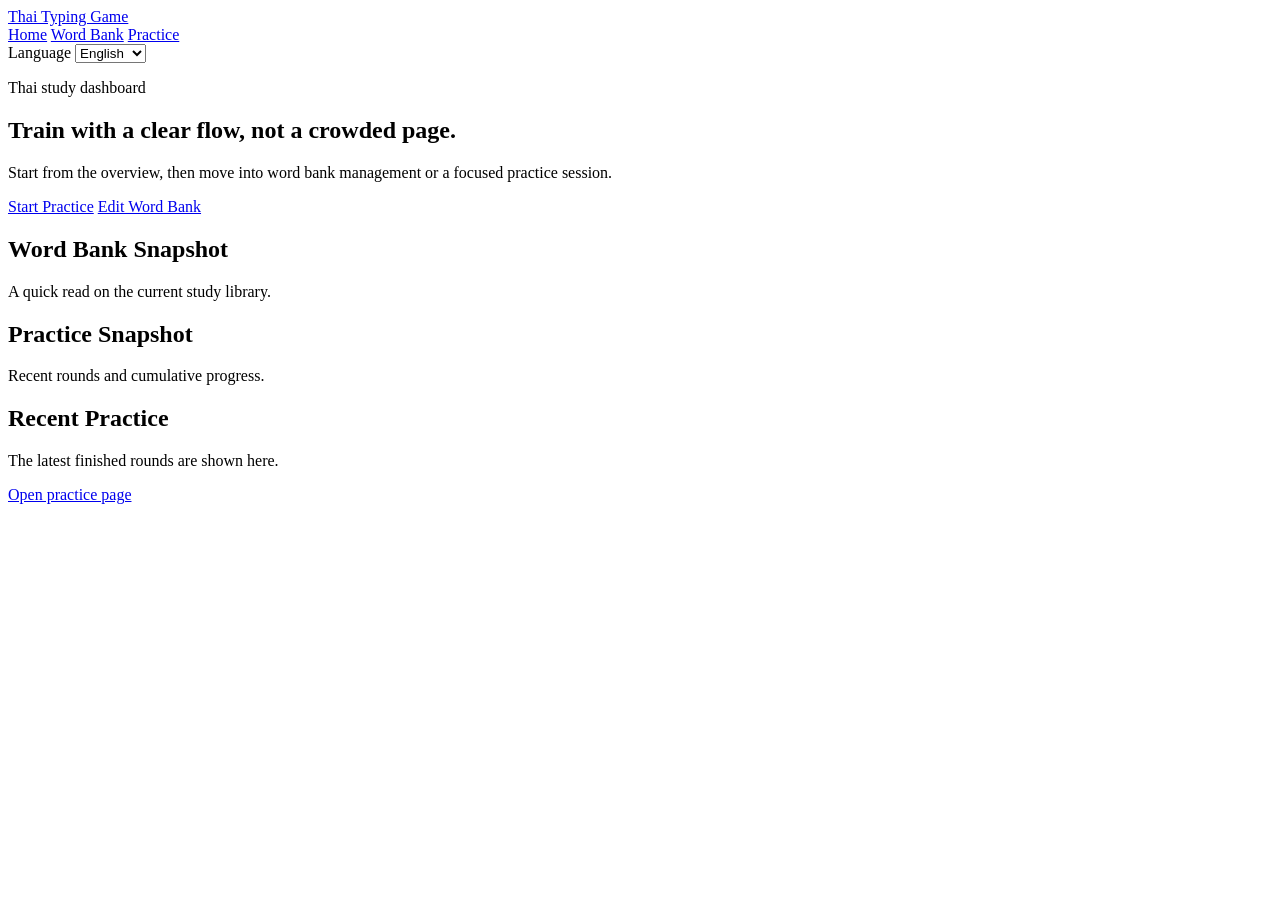
==== web/index.html @ 586afd3d "release: v0.2.0 web trial baseline" ====
<!DOCTYPE html>
<html lang="en">
  <head>
    <meta charset="UTF-8" />
    <meta name="viewport" content="width=device-width, initial-scale=1.0" />
    <title>Thai Typing Game</title>
    <link rel="stylesheet" href="/styles.css?v=6" />
  </head>
  <body data-page="home">
    <div class="page-shell">
      <header class="topbar">
        <a class="brand-mark" href="/">Thai Typing Game</a>
        <div class="topbar-actions">
          <nav class="nav-links">
            <a href="/" data-i18n="nav.home">Home</a>
            <a href="/word-bank" data-i18n="nav.wordBank">Word Bank</a>
            <a href="/practice" data-i18n="nav.practice">Practice</a>
          </nav>
          <label class="language-picker">
            <span data-i18n="common.language">Language</span>
            <select id="languageSelect">
              <option value="en">English</option>
              <option value="zh">Chinese</option>
            </select>
          </label>
        </div>
      </header>

      <section class="hero hero-home">
        <div class="hero-copy">
          <p class="eyebrow" data-i18n="home.eyebrow">Thai study dashboard</p>
          <h1 data-i18n="home.title">Train with a clear flow, not a crowded page.</h1>
          <p class="hero-text" data-i18n="home.subtitle">
            Start from the overview, then move into word bank management or a focused practice session.
          </p>
          <div class="hero-actions">
            <a class="primary-btn button-link" href="/practice" data-i18n="home.startPractice">Start Practice</a>
            <a class="ghost-btn button-link" href="/word-bank" data-i18n="home.editWordBank">Edit Word Bank</a>
          </div>
        </div>
        <div class="hero-panel stats-grid" id="summaryCards"></div>
      </section>

      <main class="home-grid">
        <section class="card">
          <div class="section-head">
            <h2 data-i18n="home.libraryTitle">Word Bank Snapshot</h2>
            <p data-i18n="home.librarySubtitle">A quick read on the current study library.</p>
          </div>
          <div id="librarySnapshot" class="snapshot-grid"></div>
        </section>

        <section class="card">
          <div class="section-head">
            <h2 data-i18n="home.practiceTitle">Practice Snapshot</h2>
            <p data-i18n="home.practiceSubtitle">Recent rounds and cumulative progress.</p>
          </div>
          <div id="practiceHistorySummary" class="snapshot-grid"></div>
        </section>
      </main>

      <section class="card">
        <div class="section-head inline-head">
          <div>
            <h2 data-i18n="home.recentTitle">Recent Practice</h2>
            <p data-i18n="home.recentSubtitle">The latest finished rounds are shown here.</p>
          </div>
          <a class="text-link" href="/practice" data-i18n="home.viewPractice">Open practice page</a>
        </div>
        <div id="recentPracticeList" class="records-list"></div>
      </section>
    </div>

    <script src="/common.js?v=6"></script>
    <script src="/home.js?v=6"></script>
  </body>
</html>
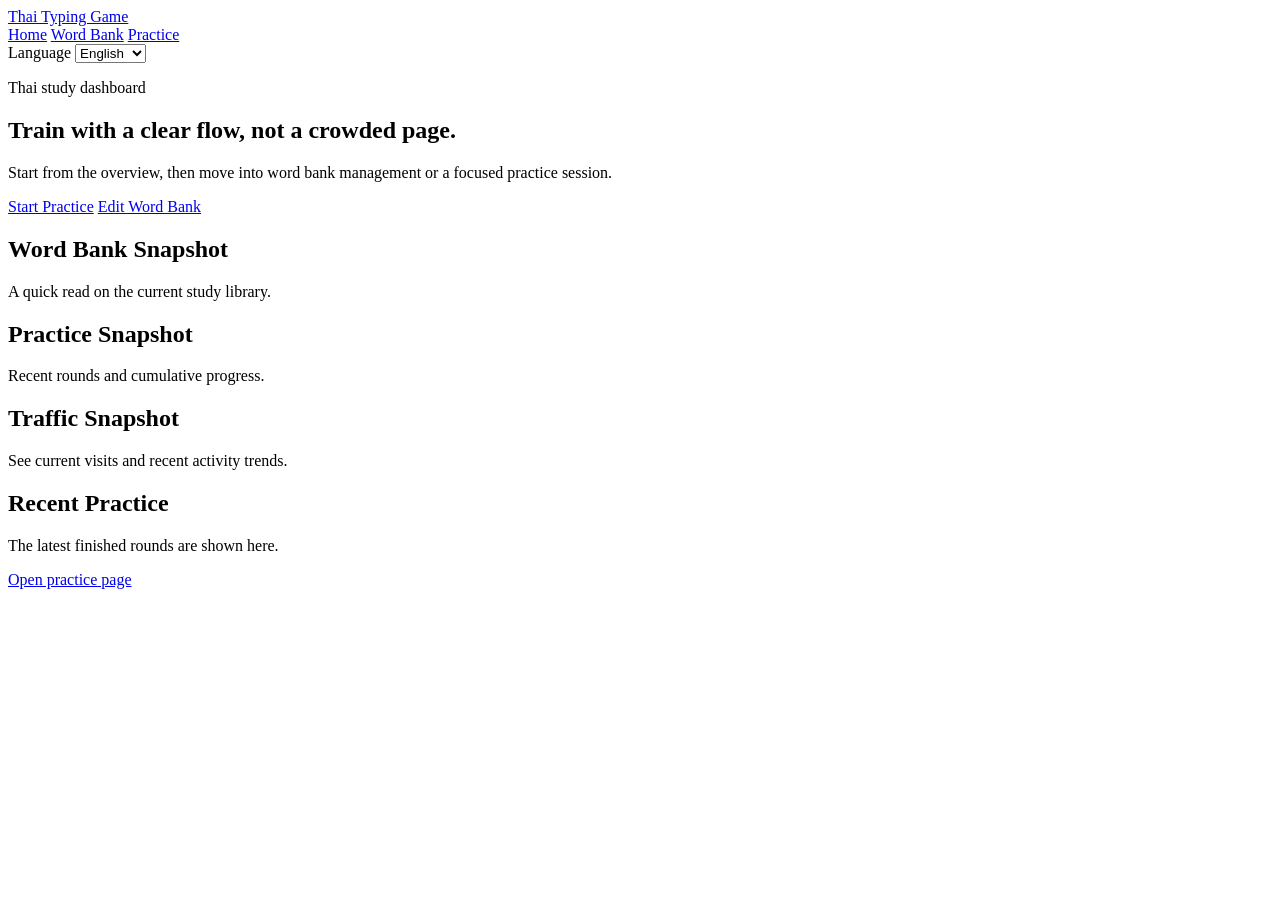
==== commit 7e3c09b8: "feat: add homepage access statistics" ====
--- a/web/index.html
+++ b/web/index.html
@@ -1,10 +1,10 @@
-<!DOCTYPE html>
+﻿<!DOCTYPE html>
 <html lang="en">
   <head>
     <meta charset="UTF-8" />
     <meta name="viewport" content="width=device-width, initial-scale=1.0" />
     <title>Thai Typing Game</title>
-    <link rel="stylesheet" href="/styles.css?v=6" />
+    <link rel="stylesheet" href="/styles.css?v=8" />
   </head>
   <body data-page="home">
     <div class="page-shell">
@@ -59,6 +59,17 @@
         </section>
       </main>
 
+      <section class="card traffic-section">
+        <div class="section-head inline-head">
+          <div>
+            <h2 data-i18n="home.trafficTitle">Traffic Snapshot</h2>
+            <p data-i18n="home.trafficSubtitle">See current visits and recent activity trends.</p>
+          </div>
+        </div>
+        <div id="accessStatsSummary" class="snapshot-grid"></div>
+        <div id="trafficTrendList" class="records-list traffic-grid"></div>
+      </section>
+
       <section class="card">
         <div class="section-head inline-head">
           <div>
@@ -71,7 +82,7 @@
       </section>
     </div>
 
-    <script src="/common.js?v=6"></script>
-    <script src="/home.js?v=6"></script>
+    <script src="/common.js?v=8"></script>
+    <script src="/home.js?v=8"></script>
   </body>
 </html>
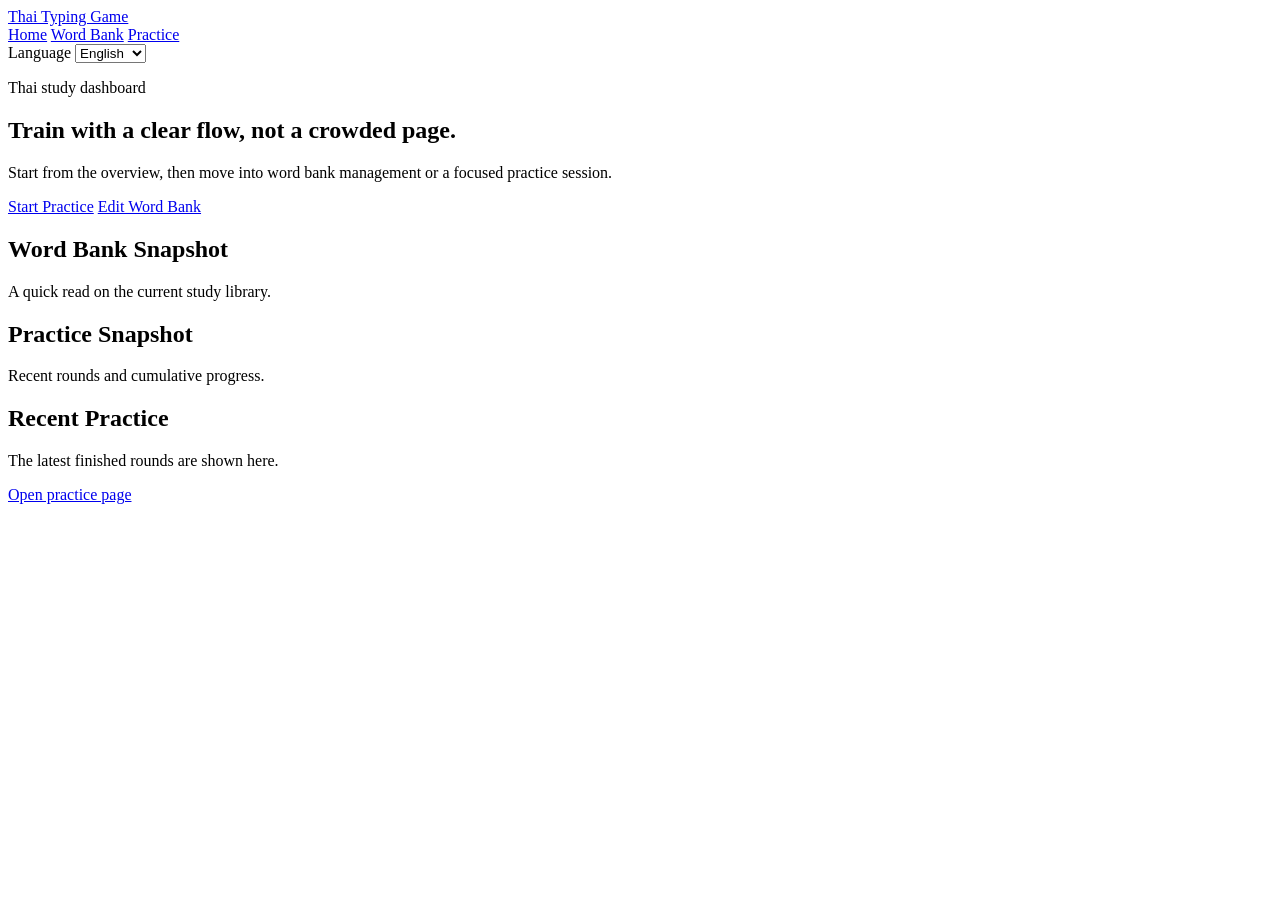
==== commit e2927e5c: "refactor: simplify homepage stats display" ====
--- a/web/index.html
+++ b/web/index.html
@@ -4,7 +4,7 @@
     <meta charset="UTF-8" />
     <meta name="viewport" content="width=device-width, initial-scale=1.0" />
     <title>Thai Typing Game</title>
-    <link rel="stylesheet" href="/styles.css?v=8" />
+    <link rel="stylesheet" href="/styles.css?v=9" />
   </head>
   <body data-page="home">
     <div class="page-shell">
@@ -59,17 +59,6 @@
         </section>
       </main>
 
-      <section class="card traffic-section">
-        <div class="section-head inline-head">
-          <div>
-            <h2 data-i18n="home.trafficTitle">Traffic Snapshot</h2>
-            <p data-i18n="home.trafficSubtitle">See current visits and recent activity trends.</p>
-          </div>
-        </div>
-        <div id="accessStatsSummary" class="snapshot-grid"></div>
-        <div id="trafficTrendList" class="records-list traffic-grid"></div>
-      </section>
-
       <section class="card">
         <div class="section-head inline-head">
           <div>
@@ -80,9 +69,11 @@
         </div>
         <div id="recentPracticeList" class="records-list"></div>
       </section>
+
+      <footer class="home-footer-stats" id="homeFooterStats"></footer>
     </div>
 
-    <script src="/common.js?v=8"></script>
-    <script src="/home.js?v=8"></script>
+    <script src="/common.js?v=9"></script>
+    <script src="/home.js?v=9"></script>
   </body>
 </html>
